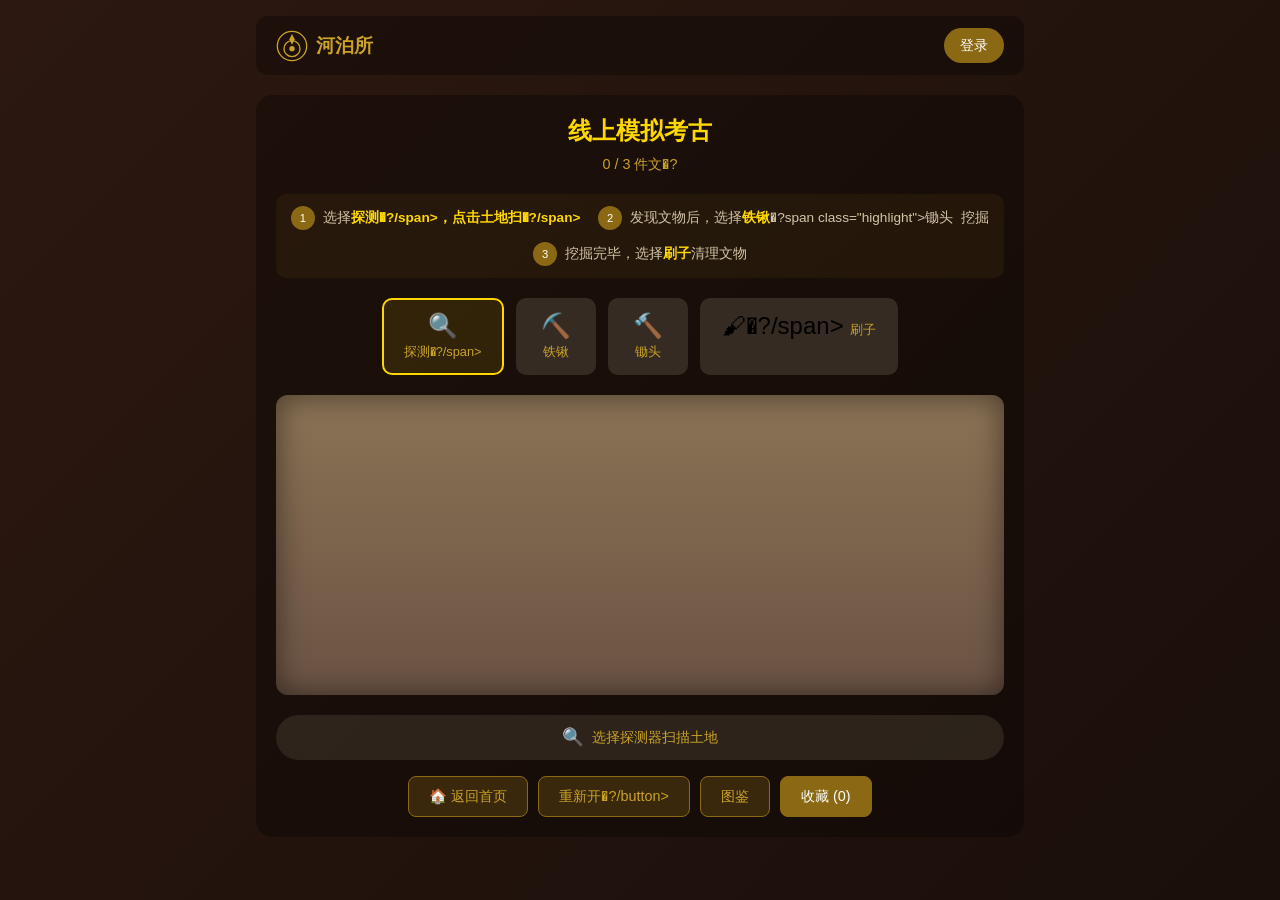
==== archaeology.html @ 70eeb1c5 "更新项目文件" ====
﻿<!DOCTYPE html>
<html lang="zh-CN">
<head>
  <meta charset="UTF-8">
  <meta name="viewport" content="width=device-width, initial-scale=1.0">
  <title>线上模拟考古 - 河泊所</title>
  <style>
    * {
      margin: 0;
      padding: 0;
      box-sizing: border-box;
    }

    body {
      font-family: 'Microsoft YaHei', sans-serif;
      background: linear-gradient(135deg, #2c1810 0%, #1a0f0a 100%);
      min-height: 100vh;
      color: #D4C4A8;
    }

    .container {
      max-width: 800px;
      margin: 0 auto;
      padding: 16px;
    }

    .header {
      background: rgba(0, 0, 0, 0.3);
      padding: 12px 20px;
      border-radius: 12px;
      margin-bottom: 20px;
    }

    .header-content {
      display: flex;
      justify-content: space-between;
      align-items: center;
    }

    .logo {
      display: flex;
      align-items: center;
      gap: 8px;
      cursor: pointer;
      color: #C9A227;
    }

    .logo-icon {
      width: 32px;
      height: 32px;
    }

    .logo-text {
      font-size: 1.2rem;
      font-weight: bold;
    }

    .user-info {
      display: flex;
      align-items: center;
      gap: 12px;
    }

    .user-btn {
      background: #8B6914;
      border: none;
      color: white;
      padding: 8px 16px;
      border-radius: 20px;
      cursor: pointer;
      font-size: 0.9rem;
    }

    .user-btn:hover {
      background: #A68027;
    }

    .game-container {
      background: rgba(0, 0, 0, 0.3);
      border-radius: 16px;
      padding: 20px;
    }

    .game-header {
      text-align: center;
      margin-bottom: 20px;
    }

    .game-title {
      color: #FFD700;
      font-size: 1.5rem;
      margin-bottom: 8px;
    }

    .progress-info {
      color: #C9A227;
      font-size: 0.9rem;
    }

    .game-tips {
      display: flex;
      justify-content: space-around;
      flex-wrap: wrap;
      gap: 12px;
      margin-bottom: 20px;
      padding: 12px;
      background: rgba(139, 105, 20, 0.1);
      border-radius: 10px;
    }

    .tip-item {
      display: flex;
      align-items: center;
      gap: 8px;
      font-size: 0.85rem;
    }

    .tip-number {
      width: 24px;
      height: 24px;
      background: #8B6914;
      border-radius: 50%;
      display: flex;
      align-items: center;
      justify-content: center;
      font-size: 0.7rem;
      color: white;
    }

    .highlight {
      color: #FFD700;
      font-weight: bold;
    }

    .tool-bar {
      display: flex;
      justify-content: center;
      gap: 12px;
      margin-bottom: 20px;
    }

    .tool-item {
      display: flex;
      flex-direction: column;
      align-items: center;
      gap: 4px;
      padding: 12px 20px;
      background: rgba(61, 50, 40, 0.8);
      border: 2px solid transparent;
      border-radius: 10px;
      cursor: pointer;
      transition: all 0.3s ease;
      min-width: 80px;
    }

    .tool-item:hover {
      border-color: #8B6914;
      background: rgba(139, 105, 20, 0.2);
    }

    .tool-item.active {
      border-color: #FFD700;
      background: rgba(255, 215, 0, 0.1);
    }

    .tool-icon {
      font-size: 1.5rem;
    }

    .tool-name {
      font-size: 0.8rem;
      color: #C9A227;
    }

    .dig-area {
      margin-bottom: 20px;
    }

    .dig-ground {
      position: relative;
      width: 100%;
      height: 300px;
      background: linear-gradient(180deg, #8B7355 0%, #6B5344 100%);
      border-radius: 12px;
      overflow: hidden;
      cursor: crosshair;
      box-shadow: inset 0 0 30px rgba(0, 0, 0, 0.5);
    }

    .artifact-markers {
      position: absolute;
      width: 100%;
      height: 100%;
    }

    .artifact-marker {
      position: absolute;
      width: 40px;
      height: 40px;
      transform: translate(-50%, -50%);
      cursor: pointer;
      transition: all 0.3s ease;
    }

    .artifact-marker.hidden {
      display: none;
    }

    .artifact-marker.detected {
      animation: pulse 1.5s infinite;
    }

    .artifact-marker.detected::before {
      content: '';
      position: absolute;
      width: 30px;
      height: 30px;
      border: 3px solid #FFD700;
      border-radius: 50%;
      animation: ring 1.5s infinite;
    }

    .artifact-marker.detected::after {
      content: '�?;
      position: absolute;
      top: 50%;
      left: 50%;
      transform: translate(-50%, -50%);
      color: #FFD700;
      font-size: 16px;
    }

    .artifact-marker.excavating::before {
      content: '';
      position: absolute;
      width: 40px;
      height: 40px;
      border: 3px solid #FF6B35;
      border-radius: 50%;
      animation: excavate 0.5s infinite;
    }

    .artifact-marker.excavated::before {
      content: '';
      position: absolute;
      width: 25px;
      height: 25px;
      border: 3px solid #4CAF50;
      border-radius: 50%;
    }

    .artifact-marker.excavated::after {
      content: '�?;
      position: absolute;
      top: 50%;
      left: 50%;
      transform: translate(-50%, -50%);
      color: #4CAF50;
      font-size: 14px;
    }

    .excavation-hole {
      position: absolute;
      width: 60px;
      height: 60px;
      transform: translate(-50%, -50%);
      background: radial-gradient(circle, #2c1810 0%, #1a0f0a 70%, transparent 100%);
      border-radius: 50%;
      animation: holeGrow 0.5s ease-out;
    }

    .excavation-hole.cleaned {
      animation: holeFade 0.5s ease-out forwards;
    }

    .scan-effect {
      position: absolute;
      width: 100px;
      height: 100px;
      border: 3px solid rgba(255, 215, 0, 0.6);
      border-radius: 50%;
      pointer-events: none;
      animation: scanPulse 0.5s ease-out forwards;
    }

    @keyframes pulse {
      0%, 100% { transform: translate(-50%, -50%) scale(1); }
      50% { transform: translate(-50%, -50%) scale(1.2); }
    }

    @keyframes ring {
      0% { transform: scale(1); opacity: 1; }
      100% { transform: scale(2); opacity: 0; }
    }

    @keyframes excavate {
      0%, 100% { transform: scale(1); opacity: 1; }
      50% { transform: scale(1.3); opacity: 0.5; }
    }

    @keyframes holeGrow {
      0% { transform: translate(-50%, -50%) scale(0); opacity: 0; }
      100% { transform: translate(-50%, -50%) scale(1); opacity: 1; }
    }

    @keyframes holeFade {
      0% { opacity: 1; transform: translate(-50%, -50%) scale(1); }
      100% { opacity: 0; transform: translate(-50%, -50%) scale(1.5); }
    }

    @keyframes scanPulse {
      0% { transform: translate(-50%, -50%) scale(0.5); opacity: 1; }
      100% { transform: translate(-50%, -50%) scale(2); opacity: 0; }
    }

    .status-bar {
      display: flex;
      align-items: center;
      justify-content: center;
      gap: 8px;
      padding: 12px;
      background: rgba(61, 50, 40, 0.6);
      border-radius: 25px;
      margin-bottom: 16px;
    }

    .status-icon {
      font-size: 1.1rem;
    }

    .status-text {
      color: #C9A227;
      font-size: 0.9rem;
    }

    .action-bar {
      display: flex;
      justify-content: center;
      gap: 10px;
      flex-wrap: wrap;
    }

    .action-btn {
      padding: 10px 20px;
      background: rgba(139, 105, 20, 0.3);
      border: 1px solid #8B6914;
      color: #C9A227;
      border-radius: 8px;
      cursor: pointer;
      font-size: 0.9rem;
      transition: all 0.3s ease;
    }

    .action-btn:hover {
      background: rgba(139, 105, 20, 0.5);
    }

    .action-btn.primary {
      background: #8B6914;
      color: white;
    }

    .overlay {
      position: fixed;
      top: 0;
      left: 0;
      width: 100%;
      height: 100%;
      background: rgba(0, 0, 0, 0.7);
      z-index: 1000;
      display: flex;
      align-items: center;
      justify-content: center;
    }

    .overlay.hidden {
      display: none;
    }

    .artifact-gallery {
      position: fixed;
      top: 50%;
      left: 50%;
      transform: translate(-50%, -50%);
      background: rgba(30, 22, 12, 0.98);
      border: 2px solid #8B6914;
      border-radius: 16px;
      padding: 24px;
      z-index: 1001;
      width: 90%;
      max-width: 500px;
      max-height: 80vh;
      overflow-y: auto;
    }

    .artifact-gallery.hidden {
      display: none;
    }

    .artifact-gallery-header {
      display: flex;
      justify-content: space-between;
      align-items: center;
      margin-bottom: 20px;
      padding-bottom: 12px;
      border-bottom: 1px solid rgba(139, 105, 20, 0.4);
    }

    .artifact-gallery-header h2 {
      color: #FFD700;
      font-size: 1.3rem;
      margin: 0;
    }

    .artifact-gallery-close {
      background: none;
      border: none;
      color: #C9A227;
      font-size: 1.5rem;
      cursor: pointer;
      padding: 4px 8px;
    }

    .artifact-gallery-grid {
      display: grid;
      grid-template-columns: repeat(auto-fill, minmax(80px, 1fr));
      gap: 12px;
    }

    .artifact-gallery-item {
      display: flex;
      flex-direction: column;
      align-items: center;
      gap: 8px;
      padding: 12px 8px;
      background: rgba(61, 50, 40, 0.6);
      border-radius: 10px;
      transition: all 0.3s ease;
    }

    .artifact-gallery-item:hover {
      background: rgba(139, 105, 20, 0.2);
    }

    .artifact-gallery-item.undiscovered {
      filter: grayscale(100%);
      opacity: 0.5;
    }

    .artifact-gallery-icon {
      width: 50px;
      height: 50px;
      border-radius: 50%;
      border: 2px solid;
      display: flex;
      align-items: center;
      justify-content: center;
      overflow: hidden;
    }

    .artifact-gallery-icon img {
      width: 100%;
      height: 100%;
      object-fit: cover;
    }

    .artifact-gallery-name {
      font-size: 0.8rem;
      color: #C9A227;
      text-align: center;
    }

    .artifact-gallery-item.undiscovered .artifact-gallery-name {
      color: #666;
    }

    .reveal-modal {
      position: fixed;
      top: 50%;
      left: 50%;
      transform: translate(-50%, -50%);
      background: rgba(30, 22, 12, 0.98);
      border: 2px solid #8B6914;
      border-radius: 16px;
      z-index: 1001;
      width: 90%;
      max-width: 320px;
      overflow: hidden;
      box-shadow: 0 10px 40px rgba(0, 0, 0, 0.6);
    }

    .reveal-modal.hidden {
      display: none;
    }

    .reveal-modal .reveal-content {
      display: flex;
      flex-direction: column;
      height: 100%;
    }

    .reveal-image-container {
      width: 100%;
      height: 180px;
      background: #1a0f0a;
      display: flex;
      align-items: center;
      justify-content: center;
      padding: 16px;
    }

    .reveal-image {
      max-width: 100%;
      max-height: 100%;
      object-fit: contain;
      border-radius: 8px;
    }

    .reveal-info {
      padding: 20px;
      text-align: center;
    }

    .reveal-modal .reveal-name {
      color: #FFD700;
      font-size: 1.3rem;
      margin: 0 0 8px 0;
    }

    .reveal-modal .reveal-era {
      color: #C9A227;
      font-size: 0.9rem;
      margin: 0 0 16px 0;
    }

    .close-btn {
      background: #8B6914;
      border: none;
      color: white;
      padding: 10px 24px;
      border-radius: 25px;
      cursor: pointer;
      font-size: 1rem;
    }

    .close-btn:hover {
      background: #A68027;
    }

    .collection-modal {
      position: fixed;
      top: 50%;
      left: 50%;
      transform: translate(-50%, -50%);
      background: rgba(30, 22, 12, 0.98);
      border: 2px solid #8B6914;
      border-radius: 16px;
      padding: 20px;
      z-index: 1001;
      width: 90%;
      max-width: 400px;
      max-height: 80vh;
      overflow-y: auto;
      box-shadow: 0 10px 40px rgba(0, 0, 0, 0.6);
    }

    .collection-modal.hidden {
      display: none;
    }

    .collection-modal .collection-header {
      display: flex;
      justify-content: space-between;
      align-items: center;
      margin-bottom: 16px;
      padding-bottom: 12px;
      border-bottom: 1px solid rgba(139, 105, 20, 0.4);
    }

    .collection-modal .collection-header h2 {
      color: #FFD700;
      font-size: 1.2rem;
      margin: 0;
    }

    .collection-grid {
      display: grid;
      grid-template-columns: repeat(auto-fill, minmax(100px, 1fr));
      gap: 12px;
    }

    .collection-card {
      display: flex;
      flex-direction: column;
      align-items: center;
      padding: 12px 8px;
      background: rgba(61, 50, 40, 0.6);
      border-radius: 10px;
      border: 2px solid transparent;
      transition: all 0.3s ease;
      cursor: pointer;
    }

    .collection-card:hover {
      border-color: #8B6914;
      background: rgba(139, 105, 20, 0.2);
      transform: scale(1.05);
    }

    .collection-card .artifact-icon {
      width: 50px;
      height: 50px;
      border-radius: 50%;
      border: 2px solid;
      display: flex;
      align-items: center;
      justify-content: center;
      overflow: hidden;
      margin-bottom: 8px;
    }

    .collection-card .artifact-icon img {
      width: 100%;
      height: 100%;
      object-fit: cover;
    }

    .collection-card .artifact-name {
      color: #C9A227;
      font-size: 0.8rem;
      margin: 0 0 4px 0;
      text-align: center;
    }

    .collection-card .artifact-era {
      color: #8B7355;
      font-size: 0.7rem;
      margin: 0;
    }

    .image-zoom-modal {
      position: fixed;
      top: 50%;
      left: 50%;
      transform: translate(-50%, -50%);
      background: rgba(30, 22, 12, 0.98);
      border: 2px solid #8B6914;
      border-radius: 16px;
      z-index: 1002;
      width: 90%;
      max-width: 500px;
      overflow: hidden;
      box-shadow: 0 10px 40px rgba(0, 0, 0, 0.6);
    }

    .image-zoom-modal.hidden {
      display: none;
    }

    .image-zoom-header {
      display: flex;
      justify-content: space-between;
      align-items: center;
      padding: 12px 20px;
      border-bottom: 1px solid rgba(139, 105, 20, 0.4);
    }

    .image-zoom-header h3 {
      color: #FFD700;
      font-size: 1.1rem;
      margin: 0;
    }

    .image-zoom-close {
      background: none;
      border: none;
      color: #C9A227;
      font-size: 1.5rem;
      cursor: pointer;
      padding: 4px 8px;
    }

    .image-zoom-content {
      padding: 20px;
      display: flex;
      flex-direction: column;
      align-items: center;
    }

    .image-zoom-content img {
      max-width: 100%;
      max-height: 400px;
      object-fit: contain;
      border-radius: 8px;
    }

    .image-zoom-content p {
      color: #C9A227;
      margin-top: 12px;
      font-size: 0.9rem;
      text-align: center;
    }

    .tooltip {
      position: fixed;
      background: rgba(0, 0, 0, 0.9);
      color: #FFD700;
      padding: 10px 16px;
      border-radius: 8px;
      font-size: 0.9rem;
      pointer-events: none;
      z-index: 2000;
      opacity: 0;
      transition: opacity 0.3s ease;
      white-space: nowrap;
    }

    .tooltip.show {
      opacity: 1;
    }

    @media (max-width: 480px) {
      .game-container {
        padding: 12px;
      }

      .game-title {
        font-size: 1.2rem;
      }

      .game-tips {
        gap: 8px;
      }

      .tip-item {
        font-size: 0.75rem;
      }

      .tool-bar {
        gap: 8px;
      }

      .tool-item {
        min-width: 70px;
        padding: 10px 12px;
      }

      .tool-icon {
        font-size: 1.2rem;
      }

      .tool-name {
        font-size: 0.7rem;
      }

      .dig-ground {
        height: 250px;
      }

      .artifact-gallery {
        width: 95%;
        padding: 16px;
      }

      .artifact-gallery-grid {
        grid-template-columns: repeat(auto-fill, minmax(70px, 1fr));
        gap: 8px;
      }

      .artifact-gallery-icon {
        width: 40px;
        height: 40px;
      }

      .artifact-gallery-name {
        font-size: 0.7rem;
      }

      .reveal-modal {
        width: 95%;
        max-width: 280px;
      }

      .reveal-image-container {
        height: 150px;
      }

      .reveal-modal .reveal-name {
        font-size: 1.1rem;
      }

      .collection-modal {
        width: 95%;
        padding: 16px;
      }

      .collection-grid {
        grid-template-columns: repeat(auto-fill, minmax(80px, 1fr));
        gap: 8px;
      }

      .collection-card {
        padding: 10px 6px;
      }

      .collection-card .artifact-icon {
        width: 40px;
        height: 40px;
      }

      .collection-card .artifact-name {
        font-size: 0.7rem;
      }

      .collection-card .artifact-era {
        font-size: 0.6rem;
      }

      .image-zoom-modal {
        width: 95%;
      }

      .image-zoom-content img {
        max-height: 300px;
      }
    }
  </style>
</head>
<body>
  <div class="container archaeology-page" id="app">
    <header class="header">
      <div class="header-content">
        <div class="logo" onclick="window.location.href='index.html'">
          <svg class="logo-icon" viewBox="0 0 48 48">
            <circle cx="24" cy="24" r="22" fill="none" stroke="currentColor" stroke-width="2"/>
            <path d="M24 6 L28 14 L24 22 L20 14 Z" fill="currentColor"/>
            <circle cx="24" cy="28" r="12" fill="none" stroke="currentColor" stroke-width="2"/>
            <circle cx="24" cy="28" r="4" fill="currentColor"/>
          </svg>
          <span class="logo-text">河泊所</span>
        </div>
        <div class="user-area">
          <div id="userInfo" class="user-info">
            <button class="user-btn" id="userBtn" onclick="handleUserAction()">登录</button>
          </div>
        </div>
      </div>
    </header>

    <div class="game-container">
      <div class="game-header">
        <h1 class="game-title">线上模拟考古</h1>
        <div class="progress-info">
          <span id="foundCount">0</span> / <span id="totalSpots">3</span> 件文�?        </div>
      </div>

      <div class="game-tips">
        <div class="tip-item">
          <span class="tip-number">1</span>
          <span>选择<span class="highlight">探测�?/span>，点击土地扫�?/span>
        </div>
        <div class="tip-item">
          <span class="tip-number">2</span>
          <span>发现文物后，选择<span class="highlight">铁锹</span>�?span class="highlight">锄头</span>挖掘</span>
        </div>
        <div class="tip-item">
          <span class="tip-number">3</span>
          <span>挖掘完毕，选择<span class="highlight">刷子</span>清理文物</span>
        </div>
      </div>

      <div class="tool-bar">
        <button class="tool-item active" data-tool="detector" onclick="selectTool('detector')">
          <span class="tool-icon">🔍</span>
          <span class="tool-name">探测�?/span>
        </button>
        <button class="tool-item" data-tool="shovel" onclick="selectTool('shovel')">
          <span class="tool-icon">⛏️</span>
          <span class="tool-name">铁锹</span>
        </button>
        <button class="tool-item" data-tool="pickaxe" onclick="selectTool('pickaxe')">
          <span class="tool-icon">🔨</span>
          <span class="tool-name">锄头</span>
        </button>
        <button class="tool-item" data-tool="brush" onclick="selectTool('brush')">
          <span class="tool-icon">🖌�?/span>
          <span class="tool-name">刷子</span>
        </button>
      </div>

      <div class="dig-area">
        <div id="digGround" class="dig-ground">
          <div id="artifactMarkers" class="artifact-markers"></div>
          <div id="scanEffect" class="scan-effect"></div>
        </div>
      </div>

      <div class="status-bar">
        <span class="status-icon">🔍</span>
        <span class="status-text">选择探测器扫描土�?/span>
      </div>

      <div class="action-bar">
        <button class="action-btn" onclick="goHome()">🏠 返回首页</button>
        <button class="action-btn" onclick="resetGame()">重新开�?/button>
        <button class="action-btn" onclick="viewArtifactGallery()">图鉴</button>
        <button class="action-btn primary" onclick="viewCollection()">
          收藏 (<span id="collectionCount">0</span>)
        </button>
      </div>
    </div>

    <div id="overlay" class="overlay hidden" onclick="closeAllModals()"></div>

    <div id="artifactGallery" class="artifact-gallery hidden">
      <div class="artifact-gallery-header">
        <h2>📜 文物图鉴</h2>
        <button class="artifact-gallery-close" onclick="closeArtifactGallery()">×</button>
      </div>
      <div id="artifactGalleryGrid" class="artifact-gallery-grid"></div>
    </div>

    <div id="artifactReveal" class="reveal-modal hidden">
      <div class="reveal-content">
        <div class="reveal-image-container">
          <img id="revealImage" class="reveal-image" src="" alt="文物图片">
        </div>
        <div class="reveal-info">
          <h2 id="revealName" class="reveal-name">文物名称</h2>
          <p id="revealEra" class="reveal-era">时代</p>
          <button class="close-btn" onclick="closeReveal()">确定</button>
        </div>
      </div>
    </div>

    <div id="collectionView" class="collection-modal hidden">
      <div class="collection-header">
        <h2>🎒 我的收藏</h2>
        <button class="close-btn" onclick="closeOverlay()">×</button>
      </div>
      <div id="collectionGrid" class="collection-grid"></div>
    </div>

    <div id="imageZoomModal" class="image-zoom-modal hidden">
      <div class="image-zoom-header">
        <h3 id="zoomTitle">文物详情</h3>
        <button class="image-zoom-close" onclick="closeImageZoom()">×</button>
      </div>
      <div class="image-zoom-content">
        <img id="zoomImage" src="" alt="放大的文物图�?>
        <p id="zoomName"></p>
      </div>
    </div>

    <div id="toolTip" class="tooltip"></div>
  </div>

  <script src="js/app.js"></script>
  <script src="js/archaeology.js"></script>
</body>
</html>
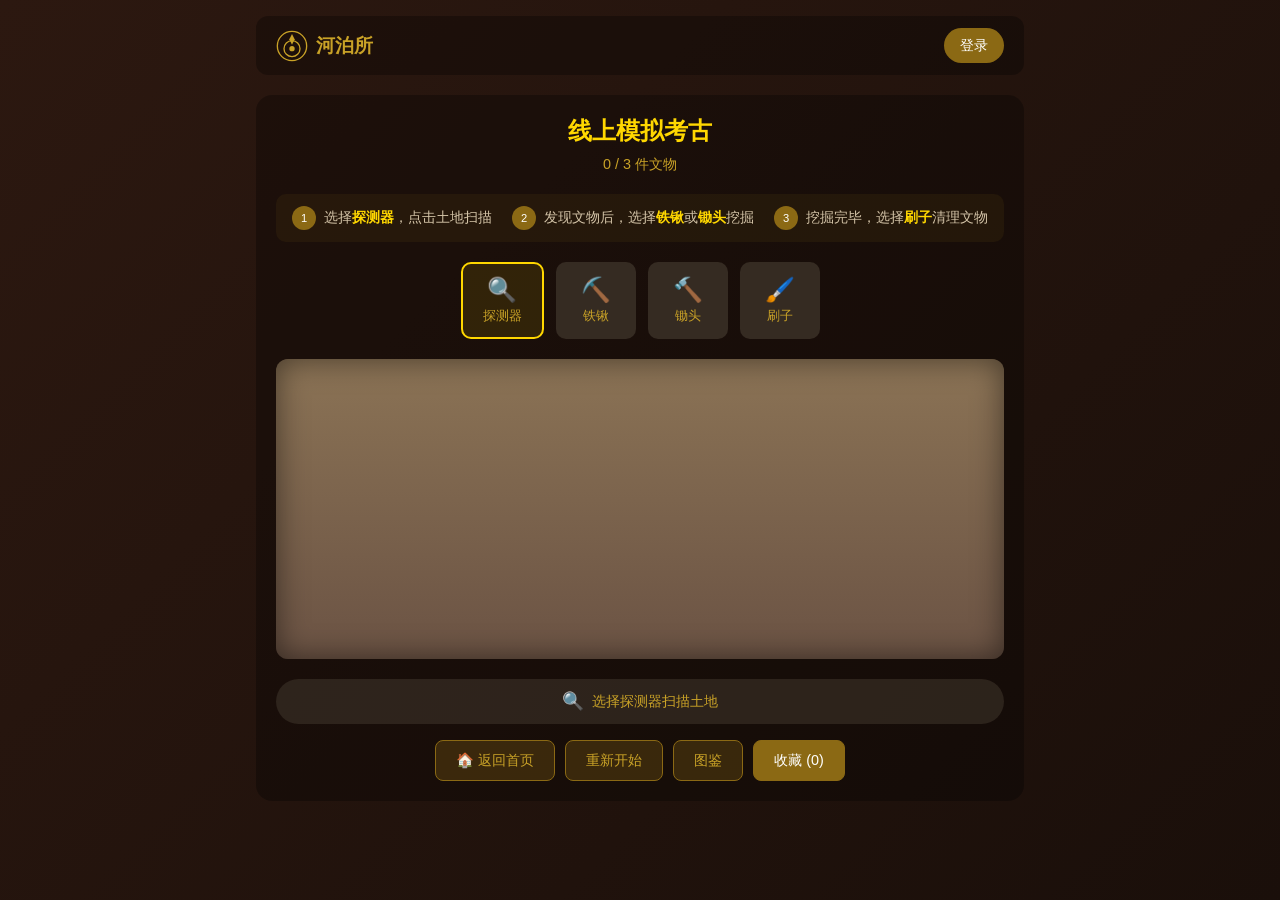
==== commit 8c17886c: "修复所有乱码问题" ====
--- a/archaeology.html
+++ b/archaeology.html
@@ -1,4 +1,4 @@
-﻿<!DOCTYPE html>
+<!DOCTYPE html>
 <html lang="zh-CN">
 <head>
   <meta charset="UTF-8">
@@ -221,7 +221,7 @@
     }
 
     .artifact-marker.detected::after {
-      content: '�?;
+      content: '藏';
       position: absolute;
       top: 50%;
       left: 50%;
@@ -250,7 +250,7 @@
     }
 
     .artifact-marker.excavated::after {
-      content: '�?;
+      content: '获';
       position: absolute;
       top: 50%;
       left: 50%;
@@ -851,17 +851,17 @@
       <div class="game-header">
         <h1 class="game-title">线上模拟考古</h1>
         <div class="progress-info">
-          <span id="foundCount">0</span> / <span id="totalSpots">3</span> 件文�?        </div>
+          <span id="foundCount">0</span> / <span id="totalSpots">3</span> 件文物</div>
       </div>
 
       <div class="game-tips">
         <div class="tip-item">
           <span class="tip-number">1</span>
-          <span>选择<span class="highlight">探测�?/span>，点击土地扫�?/span>
+          <span>选择<span class="highlight">探测器</span>，点击土地扫描</span>
         </div>
         <div class="tip-item">
           <span class="tip-number">2</span>
-          <span>发现文物后，选择<span class="highlight">铁锹</span>�?span class="highlight">锄头</span>挖掘</span>
+          <span>发现文物后，选择<span class="highlight">铁锹</span>或<span class="highlight">锄头</span>挖掘</span>
         </div>
         <div class="tip-item">
           <span class="tip-number">3</span>
@@ -872,7 +872,7 @@
       <div class="tool-bar">
         <button class="tool-item active" data-tool="detector" onclick="selectTool('detector')">
           <span class="tool-icon">🔍</span>
-          <span class="tool-name">探测�?/span>
+          <span class="tool-name">探测器</span>
         </button>
         <button class="tool-item" data-tool="shovel" onclick="selectTool('shovel')">
           <span class="tool-icon">⛏️</span>
@@ -883,7 +883,7 @@
           <span class="tool-name">锄头</span>
         </button>
         <button class="tool-item" data-tool="brush" onclick="selectTool('brush')">
-          <span class="tool-icon">🖌�?/span>
+          <span class="tool-icon">🖌️</span>
           <span class="tool-name">刷子</span>
         </button>
       </div>
@@ -897,12 +897,12 @@
 
       <div class="status-bar">
         <span class="status-icon">🔍</span>
-        <span class="status-text">选择探测器扫描土�?/span>
+        <span class="status-text">选择探测器扫描土地</span>
       </div>
 
       <div class="action-bar">
         <button class="action-btn" onclick="goHome()">🏠 返回首页</button>
-        <button class="action-btn" onclick="resetGame()">重新开�?/button>
+        <button class="action-btn" onclick="resetGame()">重新开始</button>
         <button class="action-btn" onclick="viewArtifactGallery()">图鉴</button>
         <button class="action-btn primary" onclick="viewCollection()">
           收藏 (<span id="collectionCount">0</span>)
@@ -947,7 +947,7 @@
         <button class="image-zoom-close" onclick="closeImageZoom()">×</button>
       </div>
       <div class="image-zoom-content">
-        <img id="zoomImage" src="" alt="放大的文物图�?>
+        <img id="zoomImage" src="" alt="放大的文物图片"
         <p id="zoomName"></p>
       </div>
     </div>
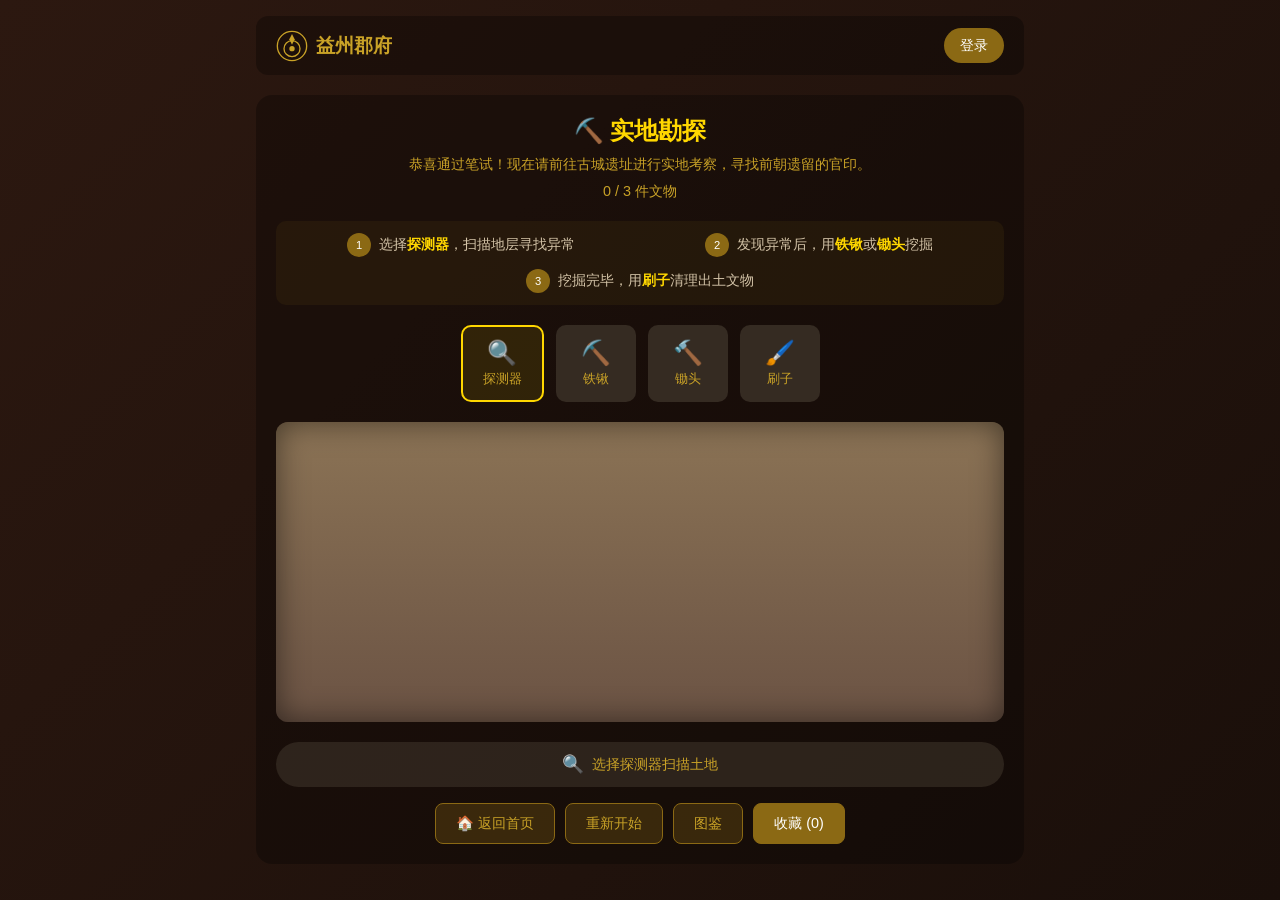
==== commit a0d5c780: "重构为汉代职场晋升之路：新增三关流程、工作证生成页和状态管理" ====
--- a/archaeology.html
+++ b/archaeology.html
@@ -3,7 +3,7 @@
 <head>
   <meta charset="UTF-8">
   <meta name="viewport" content="width=device-width, initial-scale=1.0">
-  <title>线上模拟考古 - 河泊所</title>
+  <title>实地勘探 - 寻找前朝官印</title>
   <style>
     * {
       margin: 0;
@@ -837,7 +837,7 @@
             <circle cx="24" cy="28" r="12" fill="none" stroke="currentColor" stroke-width="2"/>
             <circle cx="24" cy="28" r="4" fill="currentColor"/>
           </svg>
-          <span class="logo-text">河泊所</span>
+          <span class="logo-text">益州郡府</span>
         </div>
         <div class="user-area">
           <div id="userInfo" class="user-info">
@@ -849,23 +849,24 @@
 
     <div class="game-container">
       <div class="game-header">
-        <h1 class="game-title">线上模拟考古</h1>
-        <div class="progress-info">
+        <h1 class="game-title">⛏️ 实地勘探</h1>
+        <p style="color: #C9A227; font-size: 0.9rem; margin-top: 4px;">恭喜通过笔试！现在请前往古城遗址进行实地考察，寻找前朝遗留的官印。</p>
+        <div class="progress-info" style="margin-top:8px">
           <span id="foundCount">0</span> / <span id="totalSpots">3</span> 件文物</div>
       </div>
 
       <div class="game-tips">
         <div class="tip-item">
           <span class="tip-number">1</span>
-          <span>选择<span class="highlight">探测器</span>，点击土地扫描</span>
+          <span>选择<span class="highlight">探测器</span>，扫描地层寻找异常</span>
         </div>
         <div class="tip-item">
           <span class="tip-number">2</span>
-          <span>发现文物后，选择<span class="highlight">铁锹</span>或<span class="highlight">锄头</span>挖掘</span>
+          <span>发现异常后，用<span class="highlight">铁锹</span>或<span class="highlight">锄头</span>挖掘</span>
         </div>
         <div class="tip-item">
           <span class="tip-number">3</span>
-          <span>挖掘完毕，选择<span class="highlight">刷子</span>清理文物</span>
+          <span>挖掘完毕，用<span class="highlight">刷子</span>清理出土文物</span>
         </div>
       </div>
 
@@ -955,6 +956,7 @@
     <div id="toolTip" class="tooltip"></div>
   </div>
 
+  <script src="js/career.js"></script>
   <script src="js/app.js"></script>
   <script src="js/archaeology.js"></script>
 </body>
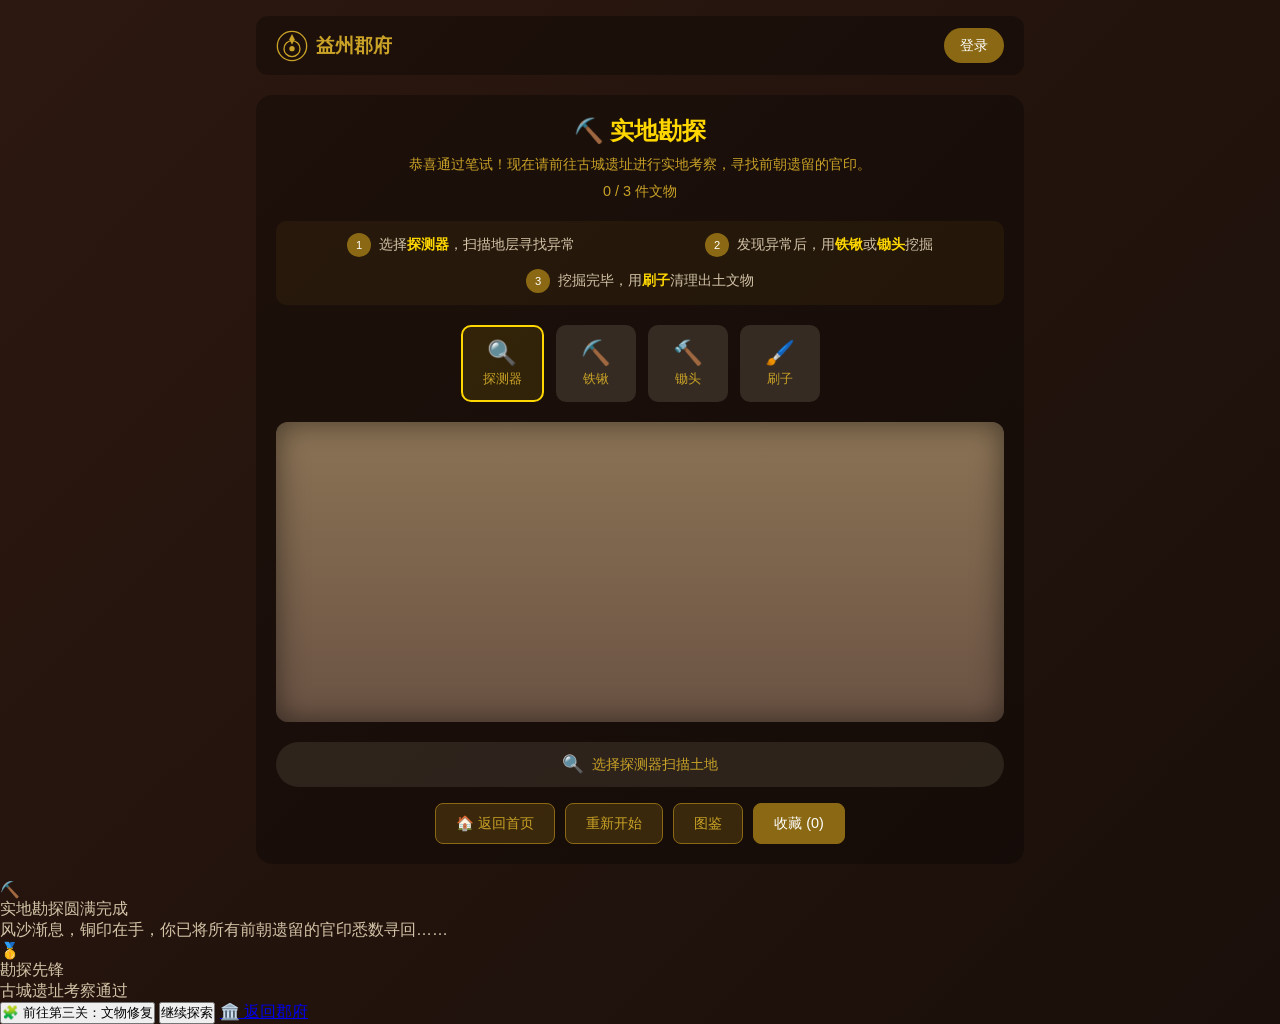
==== commit 8ae117f1: "优化三关完成弹窗样式（居中、优美文案），修复二维码为真实可扫描" ====
--- a/archaeology.html
+++ b/archaeology.html
@@ -956,8 +956,36 @@
     <div id="toolTip" class="tooltip"></div>
   </div>
 
+  <!-- 完成弹窗 -->
+  <div class="completion-overlay hidden" id="completeOverlay">
+    <div class="completion-card">
+      <div class="completion-badge">⛏️</div>
+      <div class="completion-title">实地勘探圆满完成</div>
+      <div class="completion-subtitle">风沙渐息，铜印在手，你已将所有前朝遗留的官印悉数寻回……</div>
+      <div class="completion-divider"></div>
+      <div class="completion-medal">
+        <div class="completion-medal-icon">🥇</div>
+        <div class="completion-medal-title">勘探先锋</div>
+        <div class="completion-medal-desc">古城遗址考察通过</div>
+      </div>
+      <div class="completion-buttons">
+        <button class="completion-btn primary" onclick="goLevel3()">🧩 前往第三关：文物修复</button>
+        <button class="completion-btn secondary" onclick="closeCompleteModal()">继续探索</button>
+        <a href="index.html" class="completion-btn secondary">🏛️ 返回郡府</a>
+      </div>
+    </div>
+  </div>
+
   <script src="js/career.js"></script>
   <script src="js/app.js"></script>
   <script src="js/archaeology.js"></script>
+  <script>
+    function goLevel3() {
+      window.location.href = 'puzzle.html';
+    }
+    function closeCompleteModal() {
+      document.getElementById('completeOverlay').classList.add('hidden');
+    }
+  </script>
 </body>
 </html>
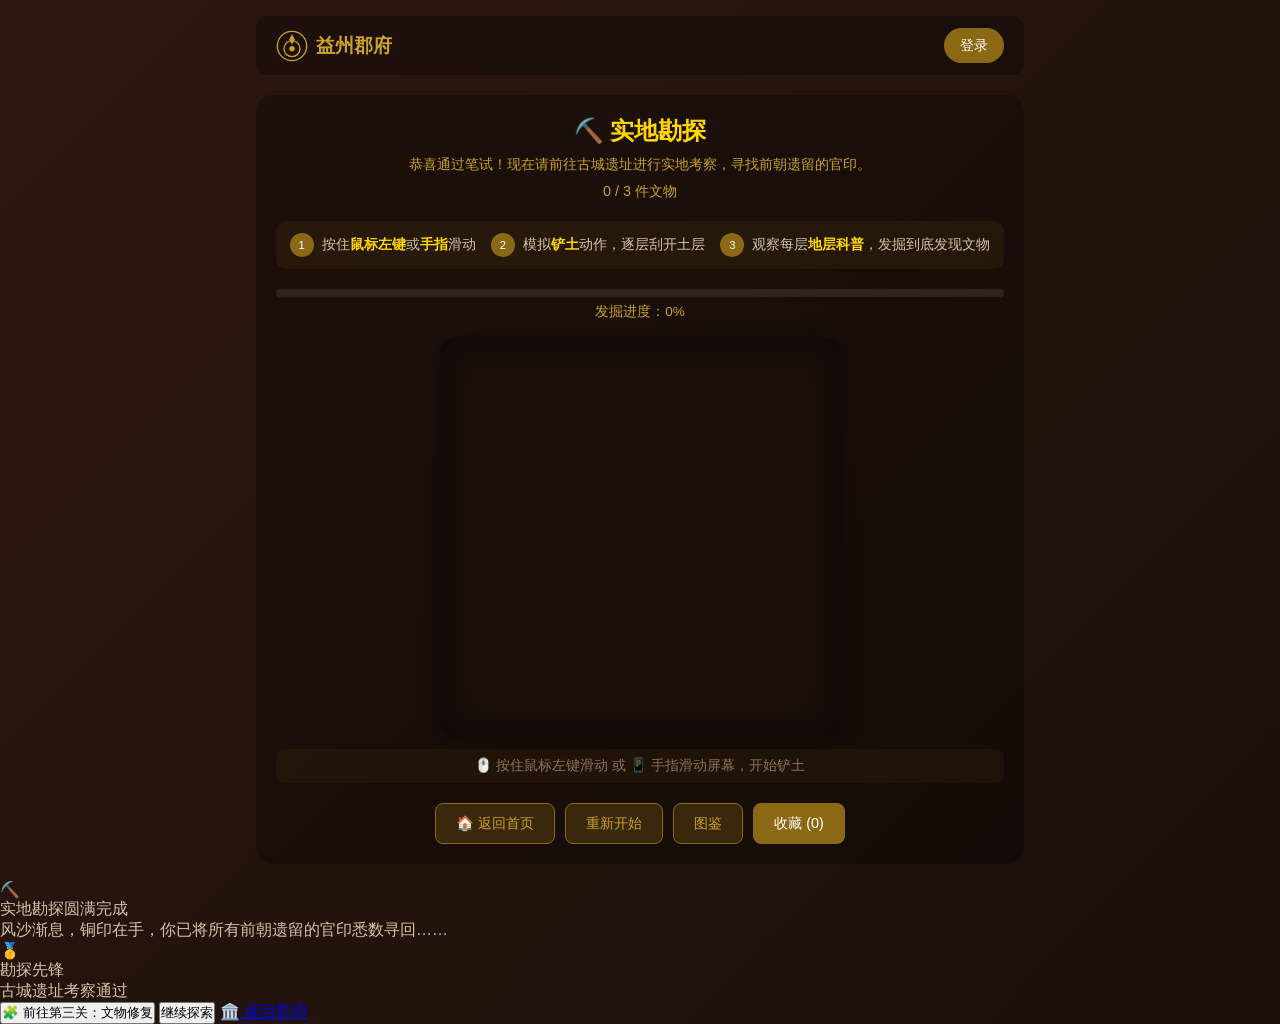
==== commit e0414123: "考古游戏改为刮刮乐式铲土交互：多层土层剖面+地层学科普+鼠标/触摸滑动" ====
--- a/archaeology.html
+++ b/archaeology.html
@@ -717,6 +717,133 @@
 
     .tooltip.show {
       opacity: 1;
+    }
+
+    /* === 刮刮乐式铲土区域 === */
+    .dig-scene {
+      position: relative;
+      width: 100%;
+      max-width: 400px;
+      aspect-ratio: 1;
+      margin: 0 auto;
+      border-radius: 16px;
+      overflow: hidden;
+      background: #1a0f0a;
+      box-shadow: inset 0 0 40px rgba(0,0,0,0.6), 0 4px 20px rgba(0,0,0,0.4);
+    }
+
+    .target-artifact {
+      position: absolute;
+      top: 50%;
+      left: 50%;
+      transform: translate(-50%, -50%);
+      max-width: 70%;
+      max-height: 70%;
+      object-fit: contain;
+      opacity: 0.25;
+      filter: brightness(0.35) sepia(0.4);
+      transition: opacity 0.8s ease, filter 0.8s ease;
+    }
+
+    .artifact-label {
+      position: absolute;
+      bottom: 12px;
+      left: 50%;
+      transform: translateX(-50%);
+      color: rgba(255,215,0,0.25);
+      font-size: 0.8rem;
+      white-space: nowrap;
+    }
+
+    #digCanvas {
+      position: absolute;
+      top: 0;
+      left: 0;
+      width: 100%;
+      height: 100%;
+      cursor: url("data:image/svg+xml,%3Csvg xmlns='http://www.w3.org/2000/svg' width='24' height='24' viewBox='0 0 24 24'%3E%3Ctext y='20' font-size='18'%3E⛏️%3C/text%3E%3C/svg%3E") 12 12, auto;
+      touch-action: none;
+      user-select: none;
+      -webkit-user-select: none;
+    }
+
+    .dig-hint {
+      text-align: center;
+      color: #8B7355;
+      font-size: 0.85rem;
+      margin-top: 12px;
+      padding: 8px 12px;
+      background: rgba(139, 105, 20, 0.08);
+      border-radius: 8px;
+    }
+
+    .progress-bar-container {
+      margin-bottom: 16px;
+    }
+
+    .progress-bar-track {
+      height: 8px;
+      background: rgba(61, 50, 40, 0.6);
+      border-radius: 4px;
+      overflow: hidden;
+    }
+
+    .progress-bar-fill {
+      height: 100%;
+      width: 0%;
+      background: linear-gradient(90deg, #8B6914, #FFD700);
+      border-radius: 4px;
+      transition: width 0.5s ease;
+    }
+
+    .progress-text {
+      text-align: center;
+      color: #C9A227;
+      font-size: 0.85rem;
+      margin-top: 6px;
+    }
+
+    .layer-info {
+      margin: 16px 0;
+      padding: 16px 20px;
+      background: linear-gradient(135deg, rgba(61, 50, 40, 0.9), rgba(30, 22, 12, 0.95));
+      border: 1px solid rgba(139, 105, 20, 0.3);
+      border-left: 4px solid #8B6914;
+      border-radius: 10px;
+    }
+
+    .layer-info.hidden {
+      display: none;
+    }
+
+    .layer-tag {
+      color: #FFD700;
+      font-size: 1rem;
+      font-weight: bold;
+      margin-bottom: 4px;
+    }
+
+    .layer-era {
+      color: #C9A227;
+      font-size: 0.8rem;
+      margin-bottom: 8px;
+    }
+
+    .layer-desc {
+      color: #D4C4A8;
+      font-size: 0.85rem;
+      line-height: 1.6;
+    }
+
+    @keyframes slideUp {
+      from {
+        opacity: 0;
+        transform: translateY(12px);
+      }
+      to {
+        opacity: 1;
+        transform: translateY(0);
+      }
     }
 
     @media (max-width: 480px) {
@@ -858,48 +985,35 @@
       <div class="game-tips">
         <div class="tip-item">
           <span class="tip-number">1</span>
-          <span>选择<span class="highlight">探测器</span>，扫描地层寻找异常</span>
+          <span>按住<span class="highlight">鼠标左键</span>或<span class="highlight">手指</span>滑动</span>
         </div>
         <div class="tip-item">
           <span class="tip-number">2</span>
-          <span>发现异常后，用<span class="highlight">铁锹</span>或<span class="highlight">锄头</span>挖掘</span>
+          <span>模拟<span class="highlight">铲土</span>动作，逐层刮开土层</span>
         </div>
         <div class="tip-item">
           <span class="tip-number">3</span>
-          <span>挖掘完毕，用<span class="highlight">刷子</span>清理出土文物</span>
+          <span>观察每层<span class="highlight">地层科普</span>，发掘到底发现文物</span>
         </div>
       </div>
 
-      <div class="tool-bar">
-        <button class="tool-item active" data-tool="detector" onclick="selectTool('detector')">
-          <span class="tool-icon">🔍</span>
-          <span class="tool-name">探测器</span>
-        </button>
-        <button class="tool-item" data-tool="shovel" onclick="selectTool('shovel')">
-          <span class="tool-icon">⛏️</span>
-          <span class="tool-name">铁锹</span>
-        </button>
-        <button class="tool-item" data-tool="pickaxe" onclick="selectTool('pickaxe')">
-          <span class="tool-icon">🔨</span>
-          <span class="tool-name">锄头</span>
-        </button>
-        <button class="tool-item" data-tool="brush" onclick="selectTool('brush')">
-          <span class="tool-icon">🖌️</span>
-          <span class="tool-name">刷子</span>
-        </button>
+      <div class="progress-bar-container">
+        <div class="progress-bar-track">
+          <div class="progress-bar-fill" id="progressBar"></div>
+        </div>
+        <div class="progress-text" id="progressText">发掘进度：0%</div>
       </div>
 
       <div class="dig-area">
-        <div id="digGround" class="dig-ground">
-          <div id="artifactMarkers" class="artifact-markers"></div>
-          <div id="scanEffect" class="scan-effect"></div>
+        <div class="dig-scene" id="digScene">
+          <img id="targetArtifact" class="target-artifact" src="" alt="">
+          <div class="artifact-label" id="targetArtifactName"></div>
+          <canvas id="digCanvas"></canvas>
         </div>
-      </div>
-
-      <div class="status-bar">
-        <span class="status-icon">🔍</span>
-        <span class="status-text">选择探测器扫描土地</span>
-      </div>
+        <div class="dig-hint" id="digHint">🖱️ 按住鼠标左键滑动 或 📱 手指滑动屏幕，开始铲土</div>
+      </div>
+
+      <div class="layer-info hidden" id="layerInfo"></div>
 
       <div class="action-bar">
         <button class="action-btn" onclick="goHome()">🏠 返回首页</button>
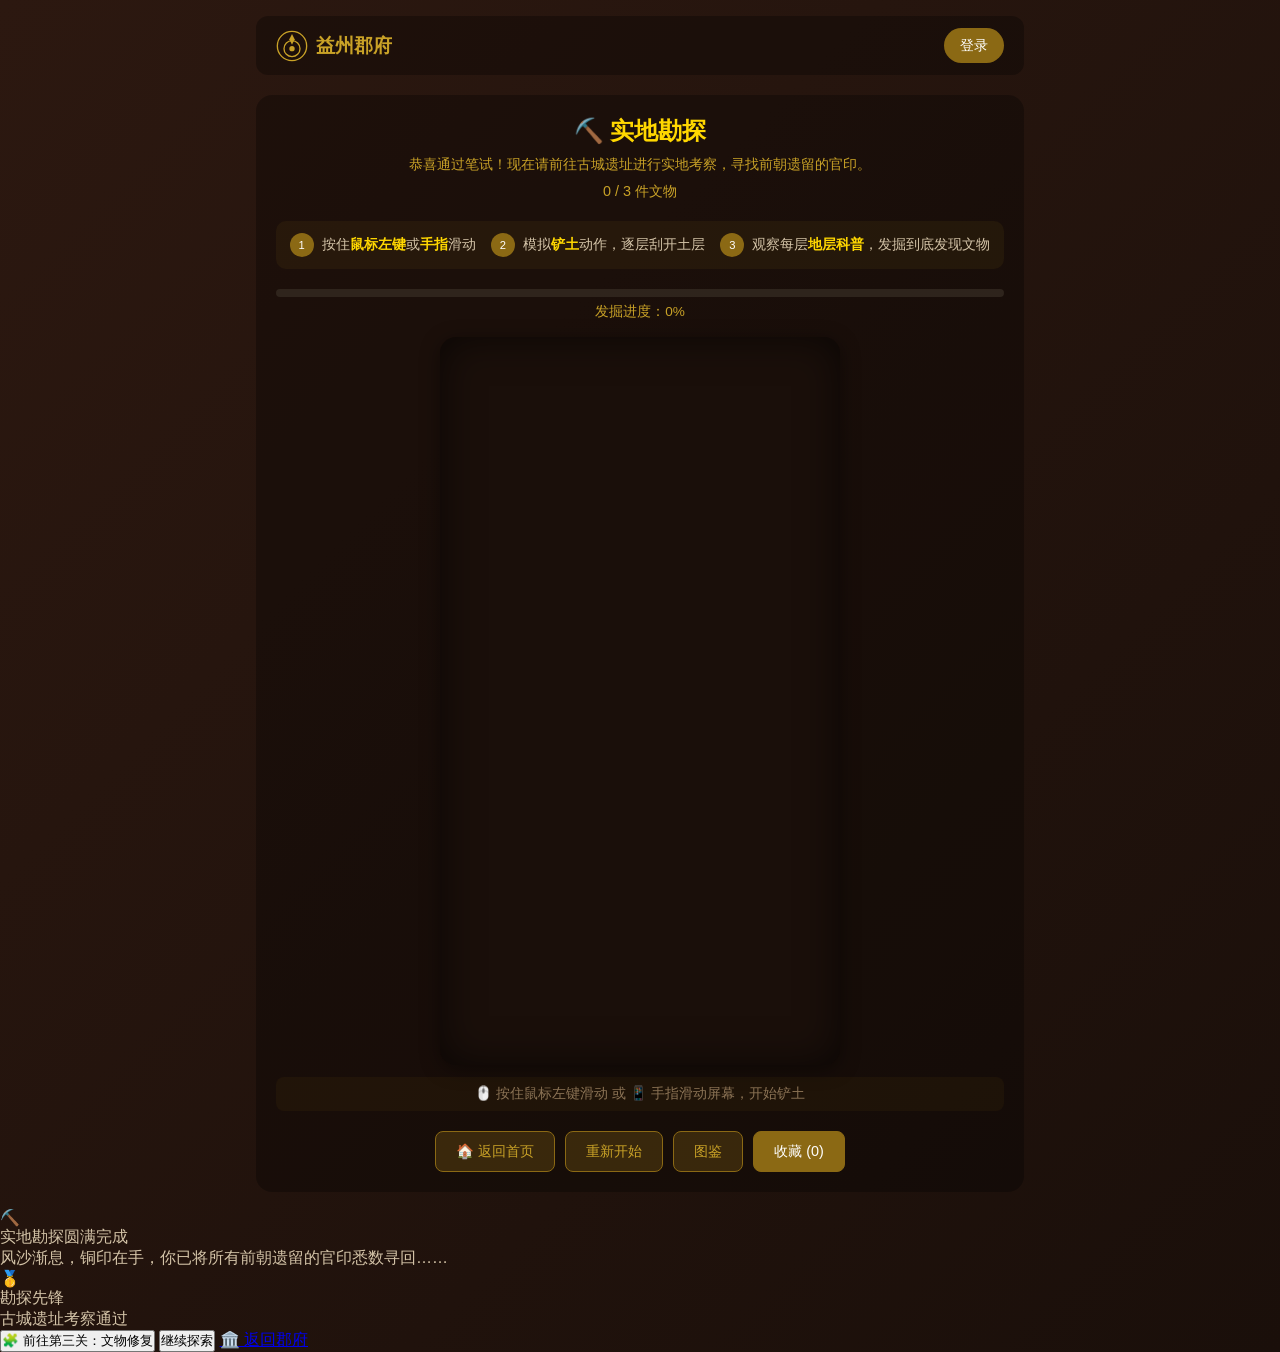
==== commit ca570fe3: "修复考古游戏Canvas点不动：延迟初始化+兜底尺寸+提升触摸事件到document" ====
--- a/archaeology.html
+++ b/archaeology.html
@@ -724,7 +724,7 @@
       position: relative;
       width: 100%;
       max-width: 400px;
-      aspect-ratio: 1;
+      padding-bottom: 100%;
       margin: 0 auto;
       border-radius: 16px;
       overflow: hidden;
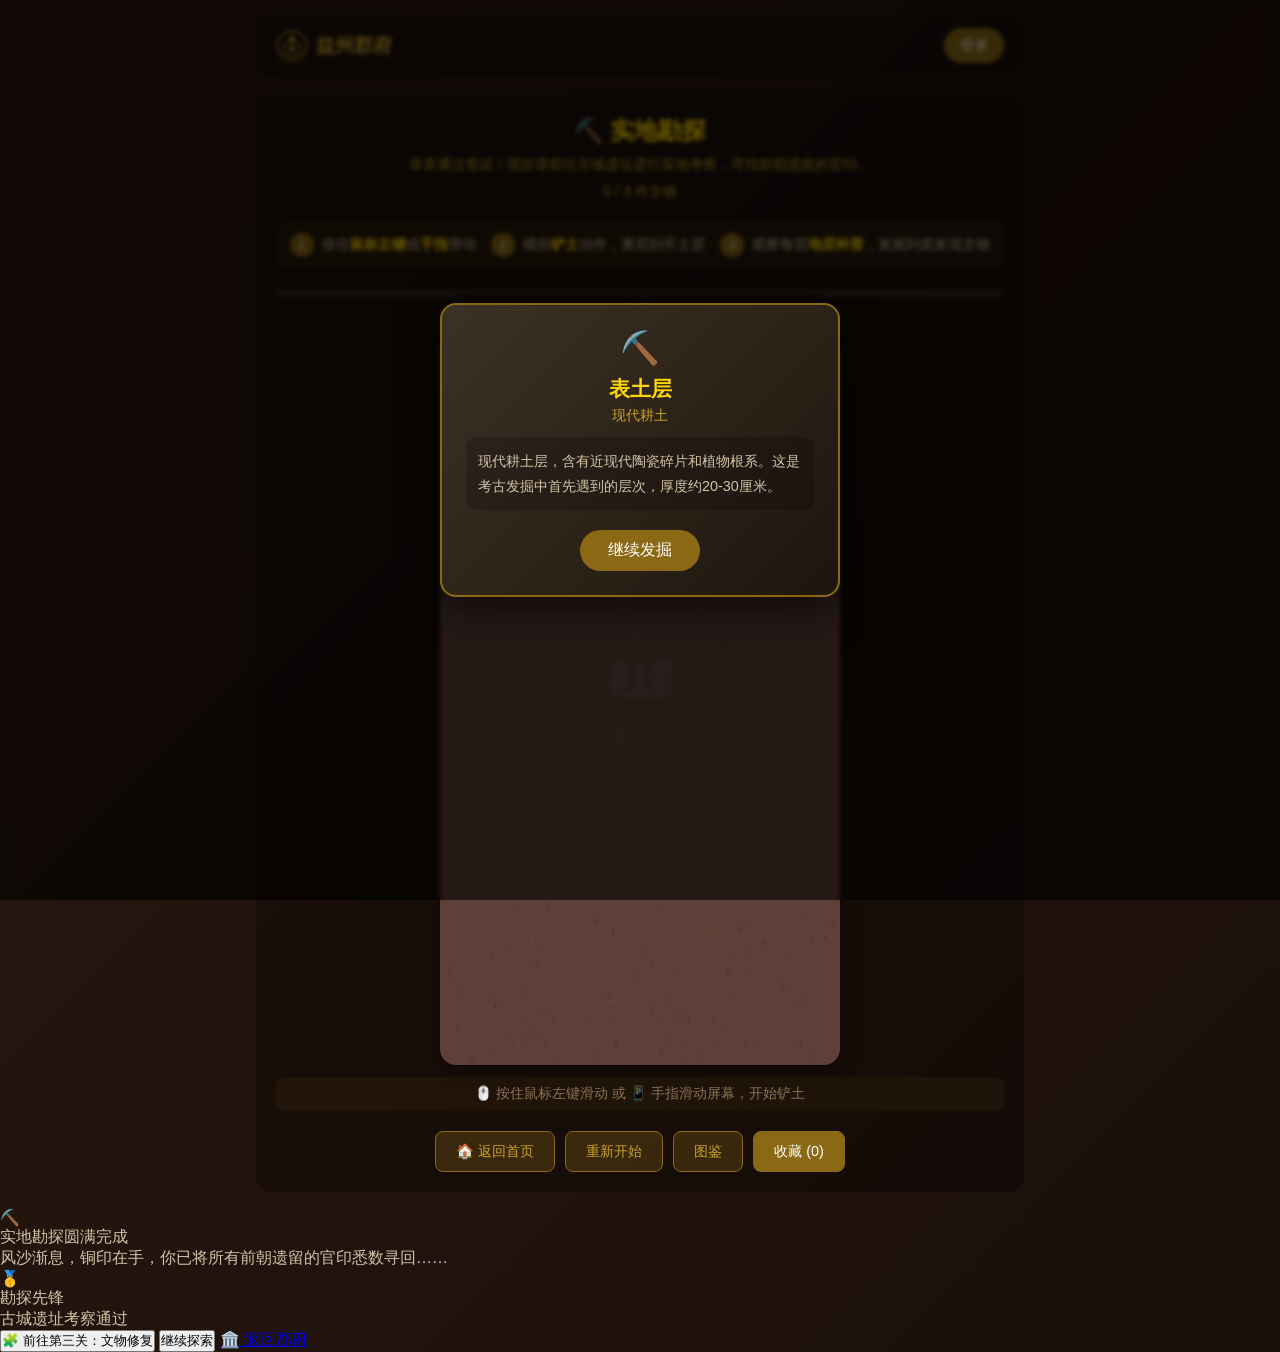
==== commit 81cc009d: "fix: 修复考古游戏图片路径、鼠标偏移和土层弹窗" ====
--- a/archaeology.html
+++ b/archaeology.html
@@ -833,6 +833,95 @@
       color: #D4C4A8;
       font-size: 0.85rem;
       line-height: 1.6;
+    }
+
+    /* === 土层简介弹窗 === */
+    .layer-modal {
+      position: fixed;
+      top: 0;
+      left: 0;
+      width: 100%;
+      height: 100%;
+      z-index: 1100;
+      display: flex;
+      align-items: center;
+      justify-content: center;
+    }
+
+    .layer-modal.hidden {
+      display: none;
+    }
+
+    .layer-modal-backdrop {
+      position: absolute;
+      top: 0;
+      left: 0;
+      width: 100%;
+      height: 100%;
+      background: rgba(0, 0, 0, 0.6);
+      backdrop-filter: blur(2px);
+    }
+
+    .layer-modal-content {
+      position: relative;
+      background: linear-gradient(135deg, rgba(61, 50, 40, 0.98), rgba(30, 22, 12, 0.98));
+      border: 2px solid #8B6914;
+      border-radius: 16px;
+      padding: 24px;
+      width: 90%;
+      max-width: 400px;
+      text-align: center;
+      box-shadow: 0 10px 40px rgba(0, 0, 0, 0.6);
+      animation: scaleIn 0.3s ease;
+    }
+
+    .layer-modal-icon {
+      font-size: 2rem;
+      margin-bottom: 8px;
+    }
+
+    .layer-modal-header h3 {
+      color: #FFD700;
+      font-size: 1.3rem;
+      margin: 0 0 4px 0;
+    }
+
+    .layer-modal-era {
+      color: #C9A227;
+      font-size: 0.85rem;
+      display: block;
+      margin-bottom: 12px;
+    }
+
+    .layer-modal-body {
+      color: #D4C4A8;
+      font-size: 0.9rem;
+      line-height: 1.7;
+      margin-bottom: 20px;
+      padding: 12px;
+      background: rgba(0, 0, 0, 0.2);
+      border-radius: 10px;
+      text-align: left;
+    }
+
+    .layer-modal-btn {
+      background: #8B6914;
+      border: none;
+      color: white;
+      padding: 10px 28px;
+      border-radius: 25px;
+      cursor: pointer;
+      font-size: 1rem;
+      transition: background 0.3s ease;
+    }
+
+    .layer-modal-btn:hover {
+      background: #A68027;
+    }
+
+    @keyframes scaleIn {
+      from { opacity: 0; transform: scale(0.85); }
+      to { opacity: 1; transform: scale(1); }
     }
 
     @keyframes slideUp {
@@ -1015,6 +1104,21 @@
 
       <div class="layer-info hidden" id="layerInfo"></div>
 
+      <div id="layerModal" class="layer-modal hidden">
+        <div class="layer-modal-backdrop" onclick="closeLayerModal()"></div>
+        <div class="layer-modal-content">
+          <div class="layer-modal-icon">⛏️</div>
+          <div class="layer-modal-header">
+            <h3 id="layerModalTitle">土层名称</h3>
+            <span class="layer-modal-era" id="layerModalEra">时代</span>
+          </div>
+          <div class="layer-modal-body">
+            <p id="layerModalDesc">土层描述</p>
+          </div>
+          <button class="layer-modal-btn" onclick="closeLayerModal()">继续发掘</button>
+        </div>
+      </div>
+
       <div class="action-bar">
         <button class="action-btn" onclick="goHome()">🏠 返回首页</button>
         <button class="action-btn" onclick="resetGame()">重新开始</button>
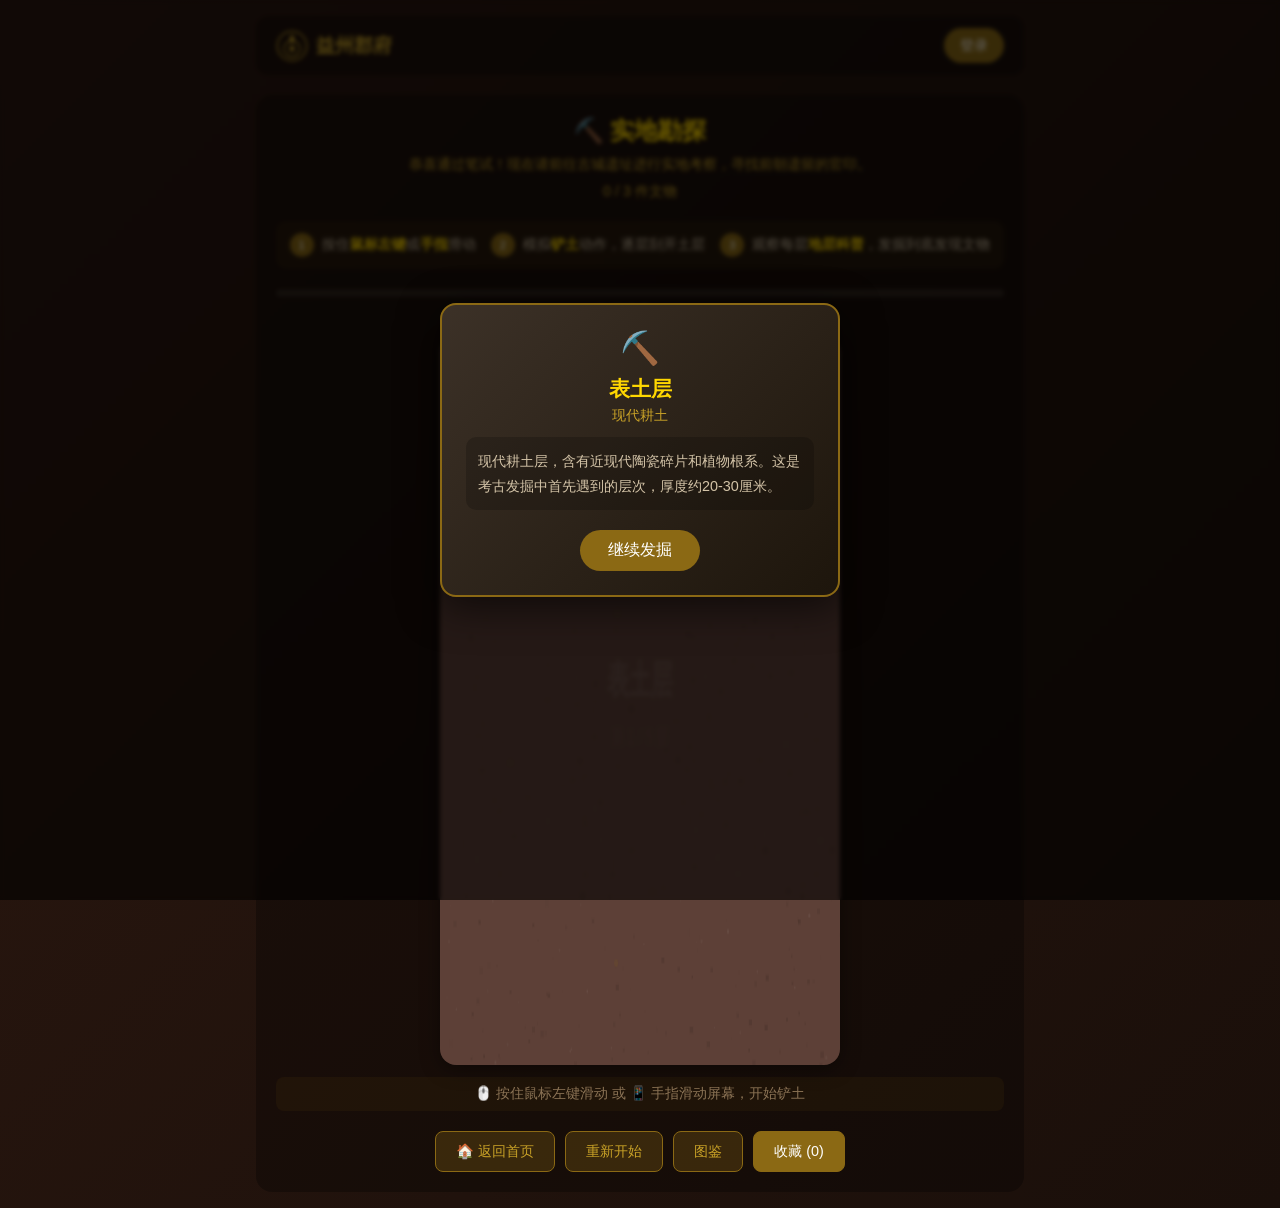
==== commit 6fb72cc4: "fix: 为考古游戏补充完成弹窗样式，统一三关弹窗显示" ====
--- a/archaeology.html
+++ b/archaeology.html
@@ -922,6 +922,154 @@
     @keyframes scaleIn {
       from { opacity: 0; transform: scale(0.85); }
       to { opacity: 1; transform: scale(1); }
+    }
+
+    /* 闯关完成弹窗 */
+    .completion-overlay {
+      position: fixed;
+      top: 0;
+      left: 0;
+      right: 0;
+      bottom: 0;
+      background: rgba(10, 6, 4, 0.88);
+      backdrop-filter: blur(6px);
+      display: flex;
+      align-items: center;
+      justify-content: center;
+      padding: 20px;
+      z-index: 2000;
+      animation: fadeIn 0.4s ease;
+    }
+
+    .completion-overlay.hidden {
+      display: none !important;
+    }
+
+    .completion-card {
+      background: linear-gradient(160deg, rgba(74, 55, 40, 0.98) 0%, rgba(30, 20, 12, 0.99) 100%);
+      border: 2px solid #FFD700;
+      border-radius: 20px;
+      padding: 36px 28px;
+      width: 100%;
+      max-width: 380px;
+      text-align: center;
+      box-shadow: 0 0 60px rgba(255, 215, 0, 0.15), inset 0 0 30px rgba(255, 215, 0, 0.03);
+      animation: scaleIn 0.4s cubic-bezier(0.175, 0.885, 0.32, 1.275);
+      position: relative;
+      overflow: hidden;
+    }
+
+    .completion-card::before {
+      content: '';
+      position: absolute;
+      top: -50%;
+      left: -50%;
+      width: 200%;
+      height: 200%;
+      background: radial-gradient(circle, rgba(255,215,0,0.04) 0%, transparent 60%);
+      pointer-events: none;
+    }
+
+    .completion-badge {
+      font-size: 3.5rem;
+      margin-bottom: 8px;
+      animation: float 3s ease-in-out infinite;
+    }
+
+    .completion-title {
+      font-family: 'Microsoft YaHei', 'Noto Serif SC', serif;
+      font-size: 1.6rem;
+      color: #FFD700;
+      margin-bottom: 8px;
+      text-shadow: 0 0 20px rgba(255, 215, 0, 0.3);
+    }
+
+    .completion-subtitle {
+      color: #D4A84B;
+      font-size: 0.95rem;
+      margin-bottom: 20px;
+      line-height: 1.6;
+    }
+
+    .completion-divider {
+      height: 1px;
+      background: linear-gradient(90deg, transparent, #8B6914, transparent);
+      margin: 20px 0;
+    }
+
+    .completion-medal {
+      margin: 16px 0;
+      padding: 14px;
+      background: rgba(255, 215, 0, 0.08);
+      border-radius: 12px;
+      border: 1px solid rgba(255, 215, 0, 0.25);
+    }
+
+    .completion-medal-icon {
+      font-size: 2.2rem;
+      margin-bottom: 6px;
+    }
+
+    .completion-medal-title {
+      color: #FFD700;
+      font-weight: bold;
+      font-size: 1rem;
+      margin-bottom: 4px;
+    }
+
+    .completion-medal-desc {
+      color: #D4A84B;
+      font-size: 0.85rem;
+    }
+
+    .completion-buttons {
+      display: flex;
+      flex-direction: column;
+      gap: 12px;
+      margin-top: 24px;
+    }
+
+    .completion-btn {
+      padding: 14px 24px;
+      border-radius: 10px;
+      border: none;
+      font-size: 1rem;
+      font-family: 'Microsoft YaHei', 'Noto Serif SC', serif;
+      cursor: pointer;
+      transition: all 0.3s ease;
+      text-decoration: none;
+      display: inline-flex;
+      align-items: center;
+      justify-content: center;
+      gap: 8px;
+    }
+
+    .completion-btn.primary {
+      background: linear-gradient(145deg, #8B6914, #5c4a32);
+      border: 2px solid #FFD700;
+      color: #FFD700;
+      box-shadow: 0 4px 20px rgba(255, 215, 0, 0.15);
+    }
+
+    .completion-btn.primary:hover {
+      transform: translateY(-2px);
+      box-shadow: 0 6px 25px rgba(255, 215, 0, 0.3);
+    }
+
+    .completion-btn.secondary {
+      background: rgba(139, 105, 20, 0.15);
+      border: 1px solid #8B6914;
+      color: #D4A84B;
+    }
+
+    .completion-btn.secondary:hover {
+      background: rgba(139, 105, 20, 0.3);
+      border-color: #FFD700;
+    }
+
+    @keyframes float {
+      0%, 100% { transform: translateY(0); }
+      50% { transform: translateY(-8px); }
     }
 
     @keyframes slideUp {
